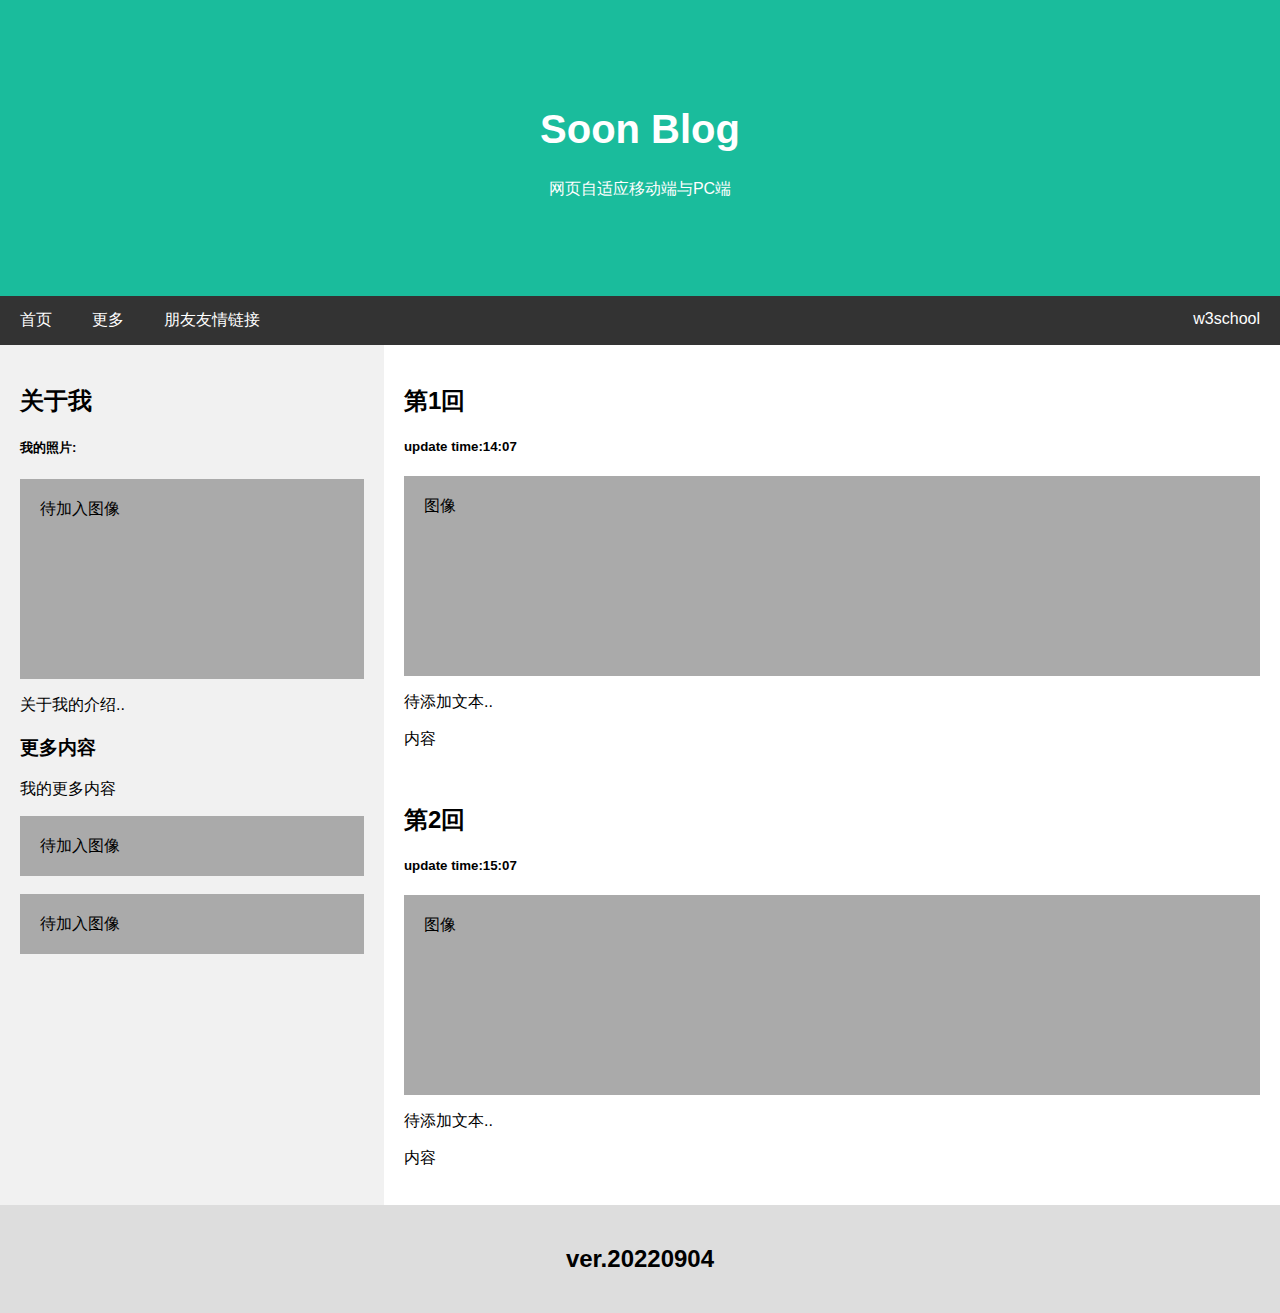
==== index.html @ 38e21f42 "Add files via upload" ====
<!DOCTYPE html>
<html>

<head>
    <title>Soon Blog</title>
    <meta charset="UTF-8">
    <meta name="viewport" content="width=device-width, initial-scale=1">
    <link rel="stylesheet" type="text/css" href="css/style.css">
    <link rel="stylesheet" href="">
</head>

<style>

</style>

<body>

    <div class="header">
        <h1>Soon Blog</h1>
        <p>网页自适应移动端与PC端</p>
    </div>

    <div class="navbar">
        <a href="#">首页</a>
        <a href="#">更多</a>

        <a href="https://www.biaoqingbbx.com/">朋友友情链接</a>

        <a href="https://www.w3school.com.cn/html/index.asp" class="right">w3school</a>
    </div>

    <div class="row">
        <div class="side">
            <h2>关于我</h2>
            <h5>我的照片:</h5>
            <div class="fakeimg" style="height:200px;">待加入图像</div>
            <p>关于我的介绍..</p>
            <h3>更多内容</h3>
            <p>我的更多内容</p>
            <div class="fakeimg" style="height:60px;">待加入图像</div><br>
            <div class="fakeimg" style="height:60px;">待加入图像</div>
        </div>
        <div class="main">
            <h2>第1回</h2>
            <h5>update time:14:07</h5>
            <div class="fakeimg" style="height:200px;">图像</div>
            <p>待添加文本..</p>
            <p>内容</p>
            <br>
            <h2>第2回</h2>
            <h5>update time:15:07</h5>
            <div class="fakeimg" style="height:200px;">图像</div>
            <p>待添加文本..</p>
            <p>内容</p>
        </div>
    </div>

    <div class="footer">
        <h2>ver.20220904</h2>
    </div>

</body>

</html>
---- css/style.css ----
* {
    box-sizing: border-box;
}

/* body 样式 */
body {
    font-family: Arial;
    margin: 0;
}

/* 标题 */
.header {
    padding: 80px;
    text-align: center;
    background: #1abc9c;
    color: white;
}

/* 标题字体加大 */
.header h1 {
    font-size: 40px;
}

/* 导航 */
.navbar {
    overflow: hidden;
    background-color: #333;
}

/* 导航栏样式 */
.navbar a {
    float: left;
    display: block;
    color: white;
    text-align: center;
    padding: 14px 20px;
    text-decoration: none;
}

/* 右侧链接*/
.navbar a.right {
    float: right;
}

/* 鼠标移动到链接的颜色 */
.navbar a:hover {
    background-color: #ddd;
    color: black;
}

/* 列容器 */
.row {
    display: -ms-flexbox;
    /* IE10 */
    display: flex;
    -ms-flex-wrap: wrap;
    /* IE10 */
    flex-wrap: wrap;
}

/* 创建两个列 */
/* 边栏 */
.side {
    -ms-flex: 30%;
    /* IE10 */
    flex: 30%;
    background-color: #f1f1f1;
    padding: 20px;
}

/* 主要的内容区域 */
.main {
    -ms-flex: 70%;
    /* IE10 */
    flex: 70%;
    background-color: white;
    padding: 20px;
}

/* 测试图片 */
.fakeimg {
    background-color: #aaa;
    width: 100%;
    padding: 20px;
}

/* 底部 */
.footer {
    padding: 20px;
    text-align: center;
    background: #ddd;
}

/* 响应式布局 - 在屏幕设备宽度尺寸小于 700px 时, 让两栏上下堆叠显示 */
@media screen and (max-width: 700px) {
    .row {
        flex-direction: column;
    }
}

/* 响应式布局 - 在屏幕设备宽度尺寸小于 400px 时, 让导航栏目上下堆叠显示 */
@media screen and (max-width: 400px) {
    .navbar a {
        float: none;
        width: 100%;
    }
}
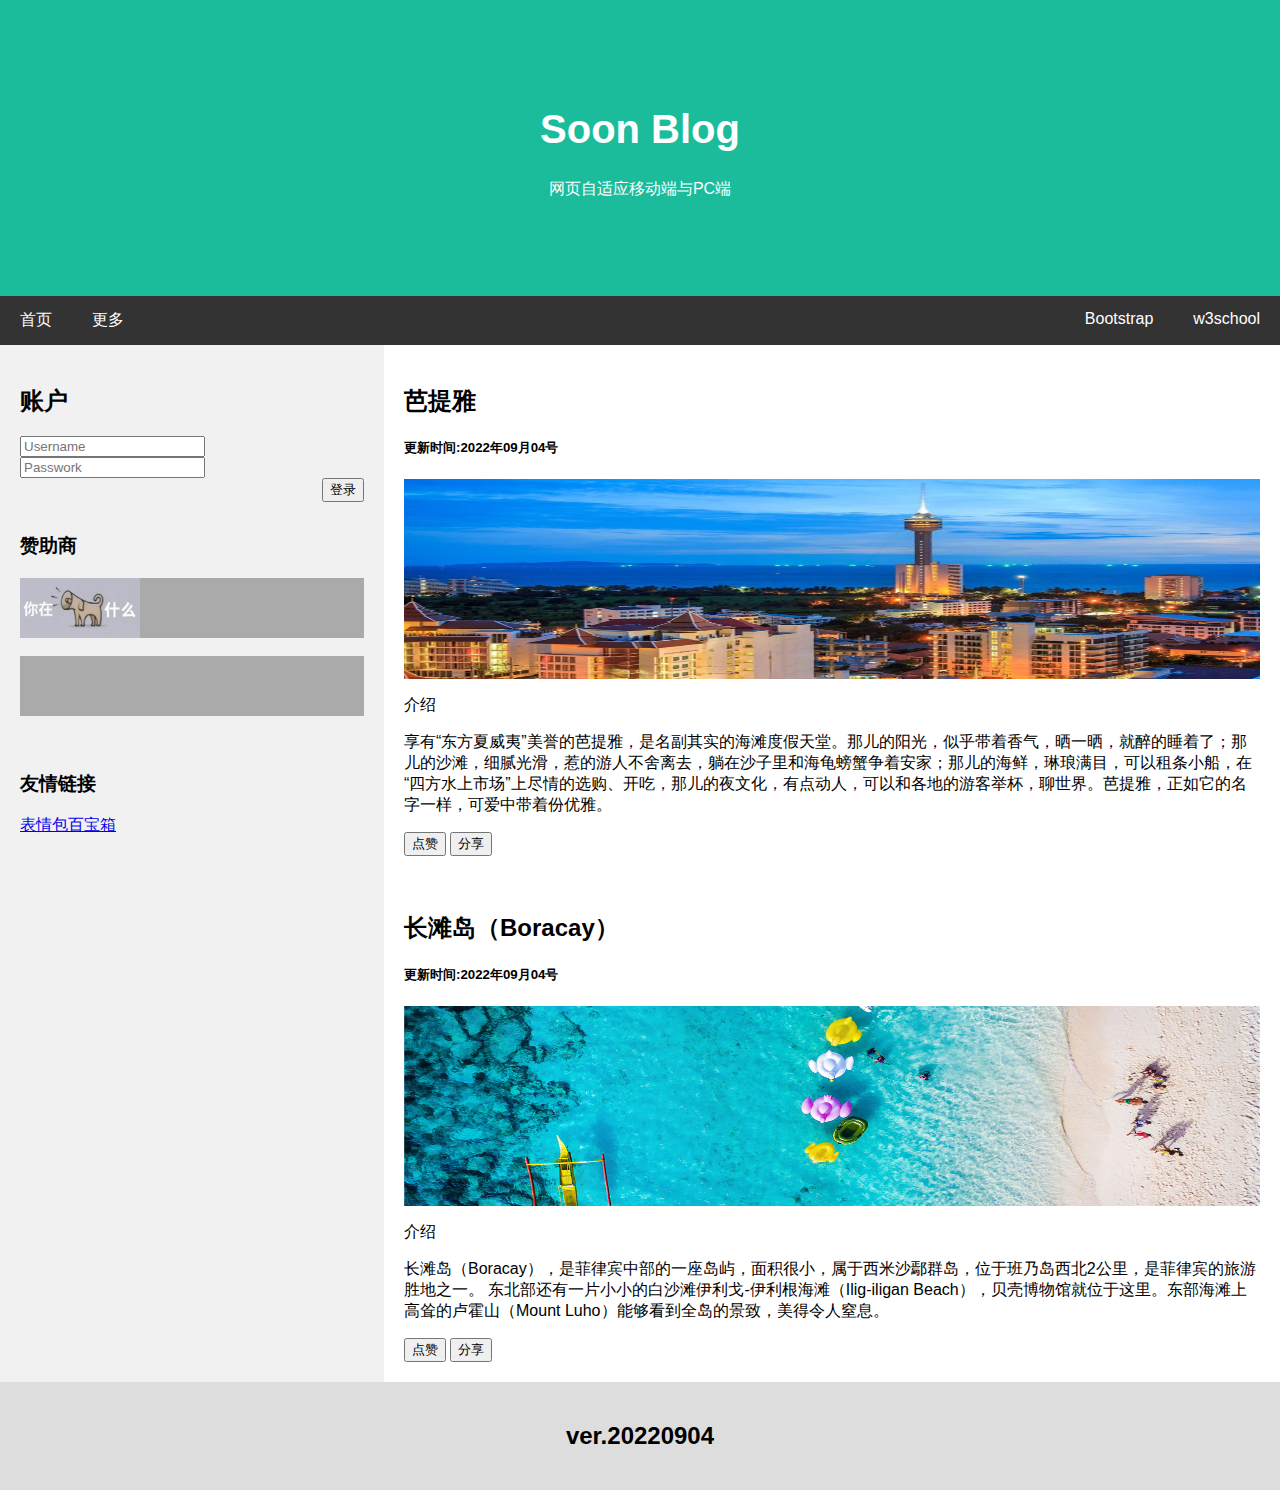
==== commit e618a70c: "Add files via upload" ====
--- a/index.html
+++ b/index.html
@@ -5,8 +5,19 @@
     <title>Soon Blog</title>
     <meta charset="UTF-8">
     <meta name="viewport" content="width=device-width, initial-scale=1">
+
+    <script src="https://code.jquery.com/jquery-3.6.0.min.js"
+        integrity="sha256-/xUj+3OJU5yExlq6GSYGSHk7tPXikynS7ogEvDej/m4=" crossorigin="anonymous"></script>
+    <link rel="stylesheet" href="https://cdn.jsdelivr.net/npm/bootstrap@4.6.2/dist/css/bootstrap.min.css"
+        integrity="sha384-xOolHFLEh07PJGoPkLv1IbcEPTNtaed2xpHsD9ESMhqIYd0nLMwNLD69Npy4HI+N" crossorigin="anonymous">
+    <script src="https://cdn.jsdelivr.net/npm/bootstrap@4.6.2/dist/js/bootstrap.bundle.min.js"
+        integrity="sha384-Fy6S3B9q64WdZWQUiU+q4/2Lc9npb8tCaSX9FK7E8HnRr0Jz8D6OP9dO5Vg3Q9ct"
+        crossorigin="anonymous"></script>
+
+
     <link rel="stylesheet" type="text/css" href="css/style.css">
-    <link rel="stylesheet" href="">
+
+
 </head>
 
 <style>
@@ -20,38 +31,73 @@
         <p>网页自适应移动端与PC端</p>
     </div>
 
-    <div class="navbar">
+    <div class="navbar-original">
         <a href="#">首页</a>
-        <a href="#">更多</a>
+        <a href="more.html">更多</a>
 
-        <a href="https://www.biaoqingbbx.com/">朋友友情链接</a>
+        <a href="https://www.w3schools.com/" class="right">w3school</a>
+        <a href="https://getbootstrap.com/docs/4.6/getting-started/introduction/" class="right">Bootstrap</a>
 
-        <a href="https://www.w3school.com.cn/html/index.asp" class="right">w3school</a>
     </div>
 
     <div class="row">
         <div class="side">
-            <h2>关于我</h2>
+            <!-- <h2>关于我</h2>
             <h5>我的照片:</h5>
-            <div class="fakeimg" style="height:200px;">待加入图像</div>
-            <p>关于我的介绍..</p>
-            <h3>更多内容</h3>
-            <p>我的更多内容</p>
-            <div class="fakeimg" style="height:60px;">待加入图像</div><br>
-            <div class="fakeimg" style="height:60px;">待加入图像</div>
+            <div class="fakeimg" style="height:200px;">待加入图像</div> -->
+            <!-- <p>关于我的介绍..</p> -->
+
+            <h2>账户</h2>
+            <div class="input-group mb-3">
+                <input type="text" class="form-control" placeholder="Username" aria-label="Username"
+                    aria-describedby="basic-addon1">
+            </div>
+
+            <div class="input-group mb-3">
+                <input type="text" class="form-control" placeholder="Passwork" aria-label="Recipient's username"
+                    aria-describedby="basic-addon2">
+            </div>
+            <button type="button" class="btn btn-dark" style="float: right">登录</button>
+            <br>
+            <br>
+
+
+            <h3>赞助商</h3>
+            <!-- <p>格安</p> -->
+            <div id="imgOne" class="fakeimg"></div><br>
+            <div id="imgTwo" class="fakeimg" style="height:60px;"></div>
+            <br>
+            <br>
+
+            <h3>友情链接</h3>
+            <p><a href="https://www.biaoqingbbx.com/">表情包百宝箱</a></p>
         </div>
         <div class="main">
-            <h2>第1回</h2>
-            <h5>update time:14:07</h5>
-            <div class="fakeimg" style="height:200px;">图像</div>
-            <p>待添加文本..</p>
-            <p>内容</p>
+            <h2>芭提雅</h2>
+            <h5>更新时间:2022年09月04号</h5>
+            <div class="fakeimg" style="height:200px;">
+                <img src="image/bty.jpg" height="100%" width="100%" alt="">
+            </div>
+            <p>介绍</p>
+            <p>享有“东方夏威夷”美誉的芭提雅，是名副其实的海滩度假天堂。那儿的阳光，似乎带着香气，晒一晒，就醉的睡着了；那儿的沙滩，细腻光滑，惹的游人不舍离去，躺在沙子里和海龟螃蟹争着安家；那儿的海鲜，琳琅满目，可以租条小船，在“四方水上市场”上尽情的选购、开吃，那儿的夜文化，有点动人，可以和各地的游客举杯，聊世界。芭提雅，正如它的名字一样，可爱中带着份优雅。
+            </p>
+            <button type="button" class="btn btn-primary">点赞</button>
+            <button type="button" class="btn btn-warning">分享</button>
+
             <br>
-            <h2>第2回</h2>
-            <h5>update time:15:07</h5>
-            <div class="fakeimg" style="height:200px;">图像</div>
-            <p>待添加文本..</p>
-            <p>内容</p>
+            <br>
+            <br>
+
+            <h2>长滩岛（Boracay）</h2>
+            <h5>更新时间:2022年09月04号</h5>
+            <div class="fakeimg" style="height:200px;"><img src="image/ctd.jpeg" height="100%" width="100%" alt="">
+            </div>
+            <p>介绍</p>
+            <p>长滩岛（Boracay），是菲律宾中部的一座岛屿，面积很小，属于西米沙鄢群岛，位于班乃岛西北2公里，是菲律宾的旅游胜地之一。 东北部还有一片小小的白沙滩伊利戈-伊利根海滩（Ilig-iligan
+                Beach），贝壳博物馆就位于这里。东部海滩上高耸的卢霍山（Mount Luho）能够看到全岛的景致，美得令人窒息。</p>
+            <button type="button" class="btn btn-primary">点赞</button>
+            <button type="button" class="btn btn-warning">分享</button>
+
         </div>
     </div>
 
--- a/css/style.css
+++ b/css/style.css
@@ -22,13 +22,13 @@
 }
 
 /* 导航 */
-.navbar {
+.navbar-original {
     overflow: hidden;
     background-color: #333;
 }
 
 /* 导航栏样式 */
-.navbar a {
+.navbar-original a {
     float: left;
     display: block;
     color: white;
@@ -38,12 +38,12 @@
 }
 
 /* 右侧链接*/
-.navbar a.right {
+.navbar-original a.right {
     float: right;
 }
 
 /* 鼠标移动到链接的颜色 */
-.navbar a:hover {
+.navbar-original a:hover {
     background-color: #ddd;
     color: black;
 }
@@ -81,7 +81,7 @@
 .fakeimg {
     background-color: #aaa;
     width: 100%;
-    padding: 20px;
+    /* padding: 20px; */
 }
 
 /* 底部 */
@@ -100,8 +100,22 @@
 
 /* 响应式布局 - 在屏幕设备宽度尺寸小于 400px 时, 让导航栏目上下堆叠显示 */
 @media screen and (max-width: 400px) {
-    .navbar a {
+    .navbar-original a {
         float: none;
         width: 100%;
     }
-}+}
+
+#imgOne {
+    height: 60px;
+    background-image: url(../image/dogpng.png);
+    background-repeat:no-repeat; 
+    background-size: 35% 100%;
+}
+
+#imgTwo {
+    height: 100px;
+    background-image: url(../image/jnh.gif);
+    background-repeat:no-repeat;
+    background-size: 50% 100%;
+}
